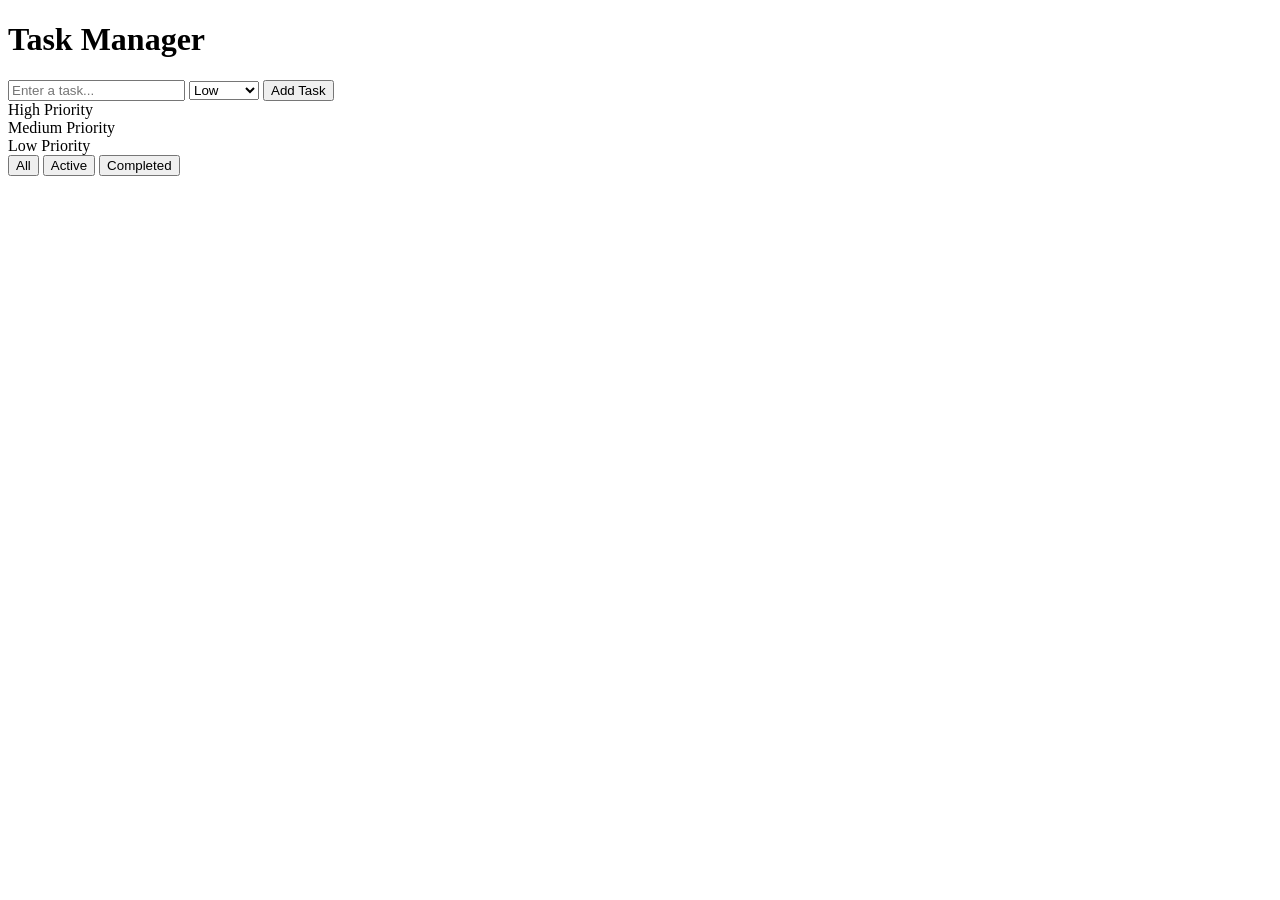
==== index.html @ 6a804d83 "Create index.html" ====
<!DOCTYPE html>

<html lang="en">

<head>

    <meta charset="UTF-8">

    <meta name="viewport" content="width=device-width, initial-scale=1.0">

    <title>Task Manager</title>

    <link rel="stylesheet" href="style.css">

</head>

<body>

    <div class="container">

        <h1>Task Manager</h1>

        <input type="text" id="task-input" placeholder="Enter a task...">

        <select id="priority-select">

            <option value="low">Low</option>

            <option value="medium">Medium</option>

            <option value="high">High</option>

        </select>

        <button id="add-btn">Add Task</button>



        <!-- Priority Legend (Indicates task priority colors) -->

        <div id="priority-legend">

            <div>

                <div class="color-box high"></div>

                <span>High Priority</span>

            </div>

            <div>

                <div class="color-box medium"></div>

                <span>Medium Priority</span>

            </div>

            <div>

                <div class="color-box low"></div>

                <span>Low Priority</span>

            </div>

        </div>



        <div>

            <button id="all-btn" class="filter-btn">All</button>

            <button id="active-btn" class="filter-btn">Active</button>

            <button id="completed-btn" class="filter-btn">Completed</button>

        </div>



        <ul id="task-list"></ul>

        <div id="task-count"></div>

    </div>



    <script src="script.js"></script>

</body>

</html>
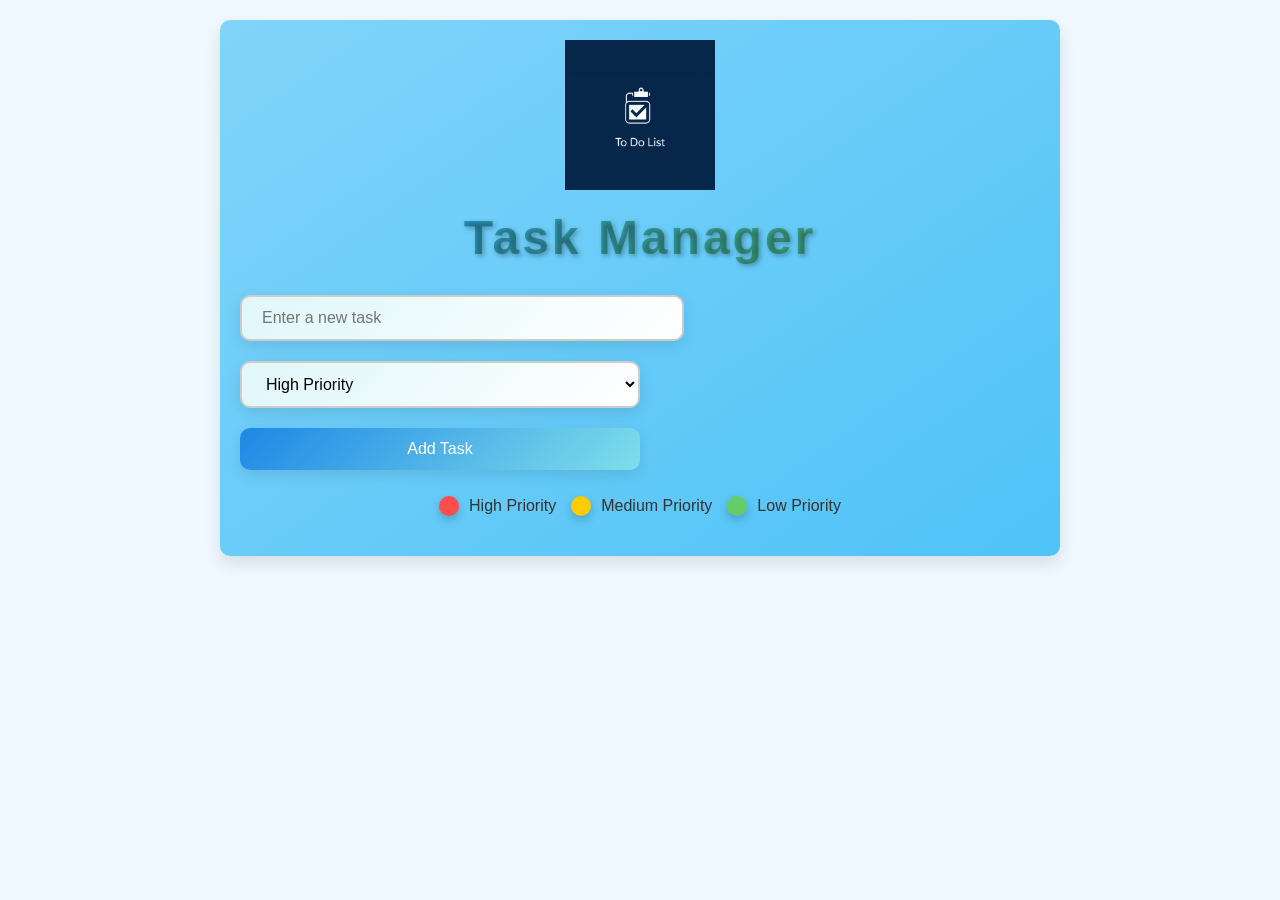
==== commit 2d20f22e: "Add files via upload" ====
--- a/index.html
+++ b/index.html
@@ -1,104 +1,31 @@
-<!DOCTYPE html>
-
-<html lang="en">
-
-<head>
-
-    <meta charset="UTF-8">
-
-    <meta name="viewport" content="width=device-width, initial-scale=1.0">
-
-    <title>Task Manager</title>
-
-    <link rel="stylesheet" href="style.css">
-
-</head>
-
-<body>
-
-    <div class="container">
-
-        <h1>Task Manager</h1>
-
-        <input type="text" id="task-input" placeholder="Enter a task...">
-
-        <select id="priority-select">
-
-            <option value="low">Low</option>
-
-            <option value="medium">Medium</option>
-
-            <option value="high">High</option>
-
-        </select>
-
-        <button id="add-btn">Add Task</button>
-
-
-
-        <!-- Priority Legend (Indicates task priority colors) -->
-
-        <div id="priority-legend">
-
-            <div>
-
-                <div class="color-box high"></div>
-
-                <span>High Priority</span>
-
-            </div>
-
-            <div>
-
-                <div class="color-box medium"></div>
-
-                <span>Medium Priority</span>
-
-            </div>
-
-            <div>
-
-                <div class="color-box low"></div>
-
-                <span>Low Priority</span>
-
-            </div>
-
-        </div>
-
-
-
-        <div>
-
-            <button id="all-btn" class="filter-btn">All</button>
-
-            <button id="active-btn" class="filter-btn">Active</button>
-
-            <button id="completed-btn" class="filter-btn">Completed</button>
-
-        </div>
-
-
-
-        <ul id="task-list"></ul>
-
-        <div id="task-count"></div>
-
-    </div>
-
-
-
-    <script src="script.js"></script>
-
-</body>
-
-</html>
-
-
-
-
-
-
-
-
-
+<!DOCTYPE html>
+<html lang="en">
+<head>
+    <meta charset="UTF-8">
+    <meta name="viewport" content="width=device-width, initial-scale=1.0">
+    <title>Task Manager</title>
+    <link rel="stylesheet" href="styles.css">
+</head>
+<body>
+        
+    </div>
+    <div class="container">
+        <img src="InShot_20250401_172634719.jpg" alt="Task Manager Logo" class="logo">
+        <h1>Task Manager</h1>
+        <input type="text" id="task-input" placeholder="Enter a new task">
+        <select id="priority-select">
+            <option value="high">High Priority</option>
+            <option value="medium">Medium Priority</option>
+            <option value="low">Low Priority</option>
+        </select>
+        <button onclick="addTask()">Add Task</button>
+        <ul id="task-list"></ul>
+        <div id="priority-legend">
+            <div><span class="color-box high"></span> High Priority</div>
+            <div><span class="color-box medium"></span> Medium Priority</div>
+            <div><span class="color-box low"></span> Low Priority</div>
+        </div>
+    </div>
+    <script src="script.js"></script>
+</body>
+</html>
--- a/styles.css
+++ b/styles.css
@@ -0,0 +1,173 @@
+/* General Styles */
+body {
+    font-family: Arial, sans-serif;
+    margin: 0;
+    padding: 20px;
+    background-color: #f0f8ff;
+    color: #333;
+}
+
+/* Logo Styling */
+.logo-container {
+    display: flex;
+    justify-content: center; /* Center horizontally */
+    align-items: center; /* Center vertically */
+    margin-bottom: 20px;
+    margin-top: 20px;
+    width: 100%; /* Ensure it spans the full width of the container */
+    box-sizing: border-box;
+}
+
+.logo {
+    max-width: 150px;
+    height: auto;
+    display: block; /* Ensure it behaves as a block-level element */
+    margin: 0 auto; /* Center the logo horizontally */
+}
+
+/* Container for the Task Manager */
+.container {
+    max-width: 800px;
+    margin: 0 auto;
+    padding: 20px;
+    background: linear-gradient(145deg, #81d4fa, #4fc3f7);
+    border-radius: 10px;
+    box-shadow: 0 8px 16px rgba(0, 0, 0, 0.1);
+}
+
+/* Task Manager Header */
+h1 {
+    font-size: 3rem;
+    font-weight: bold;
+    text-align: center;
+    background: linear-gradient(135deg, #1e88e5, #4caf50);
+    -webkit-background-clip: text;
+    color: transparent;
+    letter-spacing: 3px;
+    padding: 20px 0;
+    text-shadow: 2px 2px 5px rgba(0, 0, 0, 0.3);
+    margin: 0;
+}
+
+/* Buttons and Input Fields */
+button, #task-input, #priority-select {
+    padding: 12px 20px;
+    font-size: 1rem;
+    border-radius: 10px;
+    border: 2px solid #ccc;
+    background: linear-gradient(135deg, #e0f7fa, #ffffff);
+    transition: all 0.3s ease-in-out;
+    box-shadow: 0 5px 15px rgba(0, 0, 0, 0.1);
+    outline: none;
+    width: 100%;
+    max-width: 400px;
+    margin: 10px 0;
+}
+
+button:hover, #task-input:hover, #priority-select:hover {
+    box-shadow: 0 8px 25px rgba(0, 0, 0, 0.2);
+    transform: translateY(-3px);
+}
+
+button:focus, #task-input:focus, #priority-select:focus {
+    box-shadow: 0 8px 25px rgba(0, 0, 0, 0.3);
+    transform: translateY(-3px);
+    border-color: #00bcd4;
+}
+
+button {
+    background: linear-gradient(135deg, #1e88e5, #80deea);
+    color: white;
+    border: none;
+    cursor: pointer;
+}
+
+button:hover {
+    background: linear-gradient(135deg, #4caf50, #66bb6a);
+    box-shadow: 0 8px 25px rgba(0, 0, 0, 0.3);
+    transform: translateY(-4px);
+}
+
+/* Task List Items */
+li {
+    padding: 15px;
+    margin: 10px 0;
+    border-radius: 5px;
+    display: flex;
+    align-items: center;
+    background-color: #fff;
+    box-shadow: 0 4px 12px rgba(0, 0, 0, 0.1);
+    transition: all 0.3s ease;
+    position: relative;
+    width: 100%;
+    max-width: 600px;
+}
+
+li:hover {
+    box-shadow: 0 8px 20px rgba(0, 0, 0, 0.2);
+    transform: translateY(-3px);
+}
+
+li .delete-btn {
+    position: absolute;
+    right: 10px;
+    top: 50%;
+    transform: translateY(-50%);
+    background: transparent;
+    border: none;
+    cursor: pointer;
+    color: #ff1744;
+    font-size: 1.2rem;
+    padding: 8px 10px;
+    display: flex;
+    justify-content: center;
+    align-items: center;
+    height: 36px;
+    width: 36px;
+    border-radius: 50%;
+    transition: color 0.3s ease, transform 0.3s ease;
+}
+
+li .delete-btn:hover {
+    color: #f44336;
+    transform: scale(1.1);
+}
+
+/* Priority Legend Styles */
+#priority-legend {
+    display: flex;
+    justify-content: center;
+    margin-bottom: 20px;
+    font-size: 1rem;
+    color: #333;
+    flex-wrap: wrap;
+    gap: 15px;
+}
+
+#priority-legend div {
+    display: flex;
+    align-items: center;
+}
+
+#priority-legend .color-box {
+    width: 20px;
+    height: 20px;
+    border-radius: 50%;
+    margin-right: 10px;
+}
+
+#priority-legend .high { background-color: #ff4d4d; box-shadow: 0 4px 10px rgba(0, 0, 0, 0.2); }
+#priority-legend .medium { background-color: #ffcc00; box-shadow: 0 4px 10px rgba(0, 0, 0, 0.2); }
+#priority-legend .low { background-color: #66cc66; box-shadow: 0 4px 10px rgba(0, 0, 0, 0.2); }
+
+/* Task List Items - Highlighting Based on Priority */
+li.high-priority { background-color: #ffcccc; }
+li.medium-priority { background-color: #fff9c4; }
+li.low-priority { background-color: #b3fbb9; }
+
+/* Responsive Design */
+@media screen and (max-width: 600px) {
+    .container { padding: 10px; }
+    #task-input, #priority-select, button { width: 100%; margin: 5px 0; }
+    #priority-legend { flex-direction: column; align-items: center; }
+}
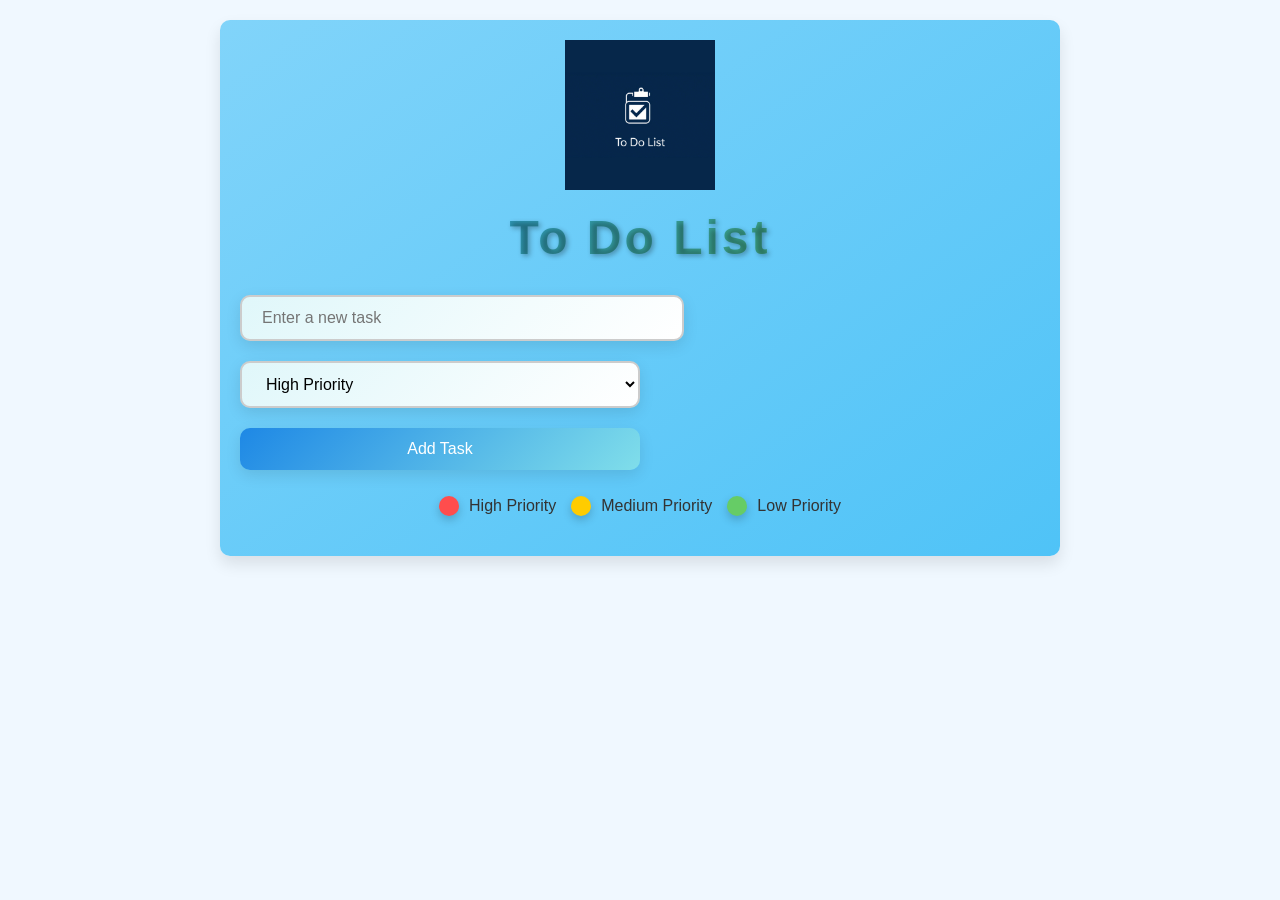
==== commit df972c06: "Update index.html" ====
--- a/index.html
+++ b/index.html
@@ -3,7 +3,7 @@
 <head>
     <meta charset="UTF-8">
     <meta name="viewport" content="width=device-width, initial-scale=1.0">
-    <title>Task Manager</title>
+    <title>To Do List </title>
     <link rel="stylesheet" href="styles.css">
 </head>
 <body>
@@ -11,7 +11,7 @@
     </div>
     <div class="container">
         <img src="InShot_20250401_172634719.jpg" alt="Task Manager Logo" class="logo">
-        <h1>Task Manager</h1>
+        <h1>To Do List</h1>
         <input type="text" id="task-input" placeholder="Enter a new task">
         <select id="priority-select">
             <option value="high">High Priority</option>
